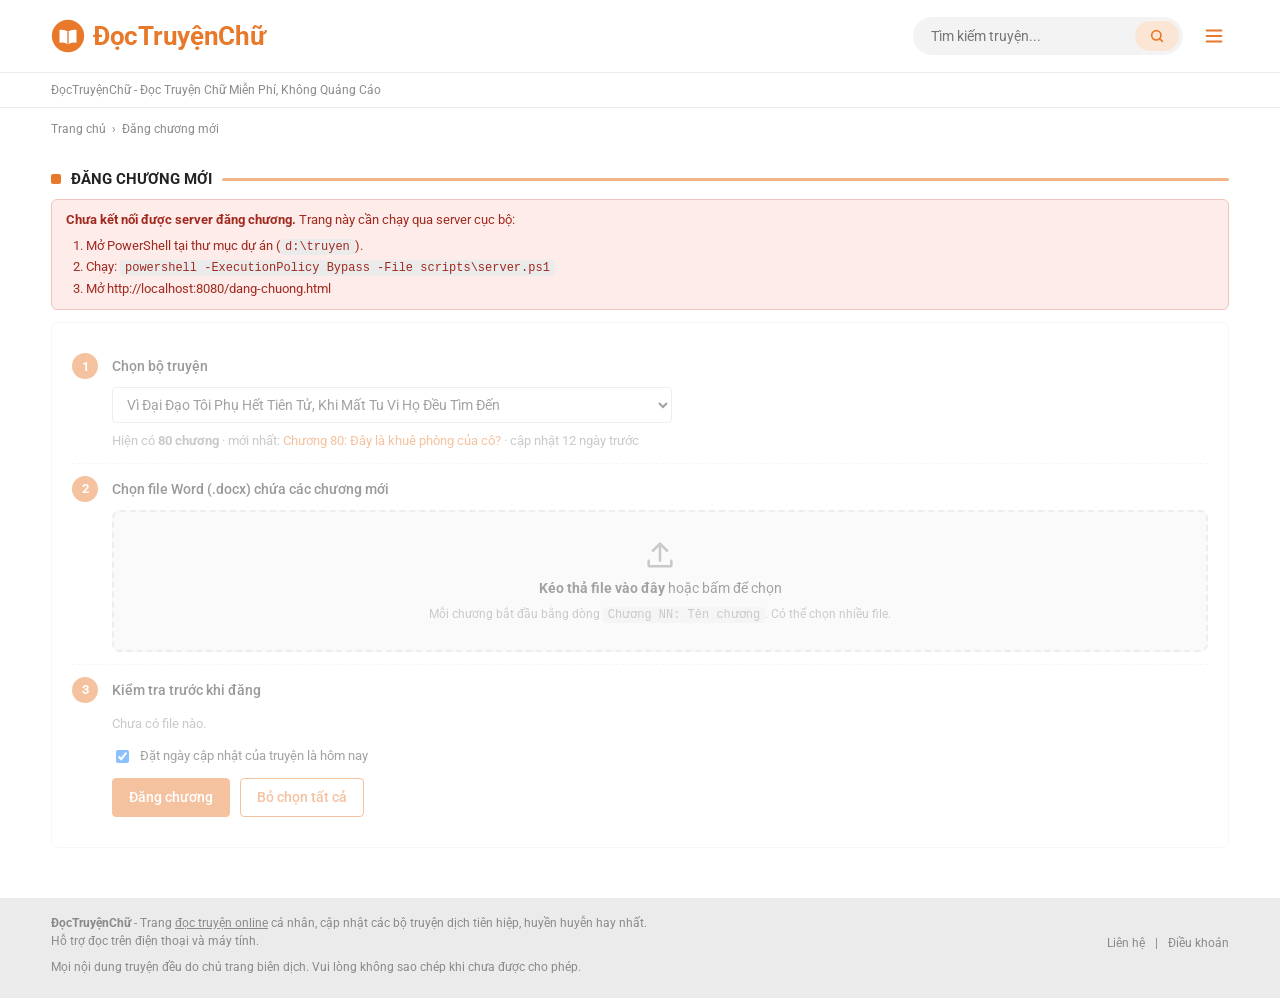
==== dang-chuong.html @ 216edb01 "Website đọc truyện tĩnh: trang chủ, trang truyện, trang đọc, trang đăng chương - 80 chương truyện "V" ====
<!doctype html>
<html lang="vi">
<head>
<meta charset="utf-8">
<meta name="viewport" content="width=device-width, initial-scale=1">
<title>Đăng chương mới - ĐọcTruyệnChữ</title>
<meta name="robots" content="noindex">
<link rel="preconnect" href="https://fonts.googleapis.com">
<link href="https://fonts.googleapis.com/css2?family=Roboto:wght@400;500;700&family=Noto+Serif:wght@400;700;900&display=swap" rel="stylesheet">
<link rel="stylesheet" href="assets/style.css">
</head>
<body>

<main class="container admin">
  <nav class="crumbs"><a href="index.html">Trang chủ</a><span>›</span>Đăng chương mới</nav>
  <div class="sec-title"><h2>Đăng chương mới</h2></div>

  <div class="notice error" id="offline" hidden>
    <b>Chưa kết nối được server đăng chương.</b> Trang này cần chạy qua server cục bộ:
    <ol>
      <li>Mở PowerShell tại thư mục dự án (<code>d:\truyen</code>).</li>
      <li>Chạy: <code>powershell -ExecutionPolicy Bypass -File scripts\server.ps1</code></li>
      <li>Mở <a href="http://localhost:8080/dang-chuong.html">http://localhost:8080/dang-chuong.html</a></li>
    </ol>
  </div>

  <section class="panel" id="form">
    <div class="step">
      <span class="num">1</span>
      <div class="grow">
        <label for="story" class="step-label">Chọn bộ truyện</label>
        <select id="story"></select>
        <div class="story-info" id="story-info"></div>
      </div>
    </div>

    <div class="step">
      <span class="num">2</span>
      <div class="grow">
        <span class="step-label">Chọn file Word (.docx) chứa các chương mới</span>
        <label class="drop" id="drop">
          <input type="file" id="file" accept=".docx" multiple hidden>
          <svg width="34" height="34" viewBox="0 0 24 24" fill="none" stroke="currentColor" stroke-width="1.8" stroke-linecap="round" stroke-linejoin="round"><path d="M12 16V4M7 9l5-5 5 5"/><path d="M4 16v3a1 1 0 0 0 1 1h14a1 1 0 0 0 1-1v-3"/></svg>
          <span><b>Kéo thả file vào đây</b> hoặc bấm để chọn</span>
          <small>Mỗi chương bắt đầu bằng dòng <code>Chương NN: Tên chương</code>. Có thể chọn nhiều file.</small>
        </label>
      </div>
    </div>

    <div class="step">
      <span class="num">3</span>
      <div class="grow">
        <span class="step-label">Kiểm tra trước khi đăng</span>
        <div id="preview"><p class="muted">Chưa có file nào.</p></div>
        <div id="warnings"></div>
        <label class="check"><input type="checkbox" id="touch" checked> Đặt ngày cập nhật của truyện là hôm nay</label>
        <div class="actions">
          <button class="btn" id="publish" disabled>Đăng chương</button>
          <button class="btn ghost" id="clear" hidden>Bỏ chọn tất cả</button>
        </div>
      </div>
    </div>
  </section>

  <section class="panel" id="result" hidden></section>
</main>

<script src="data/stories.js"></script>
<script src="assets/app.js"></script>
<script>
  renderChrome();
  const API_HEADERS = { "X-Admin": "1" };
  let uploads = [];   // [{ name, token, chapters:[{n,title,paras,words,first}] }]
  let busy = false;

  const storySel = $("#story");
  storySel.innerHTML = STORIES.map((s) => `<option value="${esc(s.slug)}">${esc(s.title)}</option>`).join("");
  const wanted = params.get("s");
  if (wanted && findStory(wanted)) storySel.value = wanted;
  const currentStory = () => findStory(storySel.value);

  function renderStoryInfo() {
    const s = currentStory();
    if (!s) { $("#story-info").textContent = "Chưa có bộ truyện nào trong content/truyen/."; return; }
    const last = s.chapters[s.chapters.length - 1];
    $("#story-info").innerHTML = `Hiện có <b>${s.chapters.length} chương</b>` +
      (last ? ` · mới nhất: <a href="${chapterUrl(s, last.n)}" target="_blank">Chương ${last.n}: ${esc(last.title)}</a>` : "") +
      ` · cập nhật ${relTime(s.updatedAt).toLowerCase()}`;
  }
  storySel.addEventListener("change", () => { renderStoryInfo(); renderPreview(); });
  renderStoryInfo();

  // ---- Kiểm tra server ----
  (async () => {
    let ok = false;
    if (location.protocol.startsWith("http")) {
      try { ok = (await fetch("/api/ping")).ok; } catch { ok = false; }
    }
    if (!ok) {
      $("#offline").hidden = false;
      $("#form").classList.add("disabled");
    }
  })();

  // ---- Chọn / kéo thả file ----
  const drop = $("#drop");
  $("#file").addEventListener("change", (e) => { addFiles(e.target.files); e.target.value = ""; });
  ["dragenter", "dragover"].forEach((ev) => drop.addEventListener(ev, (e) => { e.preventDefault(); drop.classList.add("over"); }));
  ["dragleave", "drop"].forEach((ev) => drop.addEventListener(ev, (e) => { e.preventDefault(); drop.classList.remove("over"); }));
  drop.addEventListener("drop", (e) => addFiles(e.dataTransfer.files));

  async function addFiles(fileList) {
    for (const file of fileList) {
      if (!/\.docx$/i.test(file.name)) { alert(`"${file.name}" không phải file .docx`); continue; }
      const item = { name: file.name, loading: true, chapters: [] };
      uploads = uploads.filter((u) => u.name !== file.name);  // chọn lại cùng tên thì thay thế
      uploads.push(item);
      renderPreview();
      try {
        const res = await fetch(`/api/preview?name=${encodeURIComponent(file.name)}`, {
          method: "POST", headers: { ...API_HEADERS, "Content-Type": "application/octet-stream" }, body: file,
        });
        const data = await res.json();
        if (!data.ok) throw new Error(data.error);
        Object.assign(item, { token: data.token, chapters: data.chapters, loading: false });
      } catch (err) {
        Object.assign(item, { loading: false, error: err.message || "Không đọc được file" });
      }
      renderPreview();
    }
  }

  // ---- Xem trước + cảnh báo ----
  function analyse() {
    const s = currentStory();
    const existing = new Set(s ? s.chapters.map((c) => c.n) : []);
    const lastExisting = s && s.chapters.length ? s.chapters[s.chapters.length - 1].n : 0;
    const seen = new Map();
    const warnings = [];
    let added = 0, replaced = 0;

    for (const u of uploads) {
      if (u.loading || u.error) continue;
      if (!u.chapters.length) warnings.push(`File <b>${esc(u.name)}</b> không có dòng nào dạng "Chương NN: Tên chương" nên sẽ không được đăng.`);
      for (const c of u.chapters) {
        c.status = existing.has(c.n) ? "replace" : "new";
        if (seen.has(c.n)) warnings.push(`Chương ${c.n} xuất hiện ở cả <b>${esc(seen.get(c.n))}</b> và <b>${esc(u.name)}</b>. Bản ở file chọn sau sẽ được dùng.`);
        seen.set(c.n, u.name);
        if (!c.paras) warnings.push(`Chương ${c.n} trong <b>${esc(u.name)}</b> không có nội dung.`);
      }
    }
    for (const n of seen.keys()) (existing.has(n) ? replaced++ : added++);

    // Kiểm tra chương bị thiếu giữa chương cũ và chương mới.
    const all = new Set([...existing, ...seen.keys()]);
    const max = Math.max(0, ...all);
    const missing = [];
    for (let i = 1; i <= max; i++) if (!all.has(i)) missing.push(i);
    if (missing.length) warnings.push(`Sau khi đăng sẽ bị thiếu chương: ${missing.slice(0, 15).join(", ")}${missing.length > 15 ? "…" : ""}. Kiểm tra lại số chương trong file.`);
    if (replaced) warnings.push(`${replaced} chương đã có sẵn sẽ bị <b>ghi đè</b> bằng nội dung mới.`);
    return { warnings, added, replaced, lastExisting };
  }

  function renderPreview() {
    const { warnings, added, replaced } = analyse();
    $("#clear").hidden = uploads.length === 0;
    if (!uploads.length) {
      $("#preview").innerHTML = `<p class="muted">Chưa có file nào.</p>`;
    } else {
      $("#preview").innerHTML = uploads.map((u, i) => `
        <div class="file-card">
          <div class="file-head">
            <span class="fname">📄 ${esc(u.name)}</span>
            <span class="muted">${u.loading ? "Đang đọc file…" : u.error ? "" : `${u.chapters.length} chương`}</span>
            <button class="link-btn" data-remove="${i}" ${busy ? "disabled" : ""}>Bỏ</button>
          </div>
          ${u.error ? `<p class="err">${esc(u.error)}</p>` : ""}
          ${u.chapters.length ? `<table class="chap-table">
            <thead><tr><th>Chương</th><th>Tên chương</th><th>Đoạn</th><th>Chữ</th><th></th></tr></thead>
            <tbody>${u.chapters.map((c) => `
              <tr title="${esc(c.first || "")}">
                <td>${c.n}</td><td>${esc(c.title)}</td><td>${c.paras}</td><td>${c.words.toLocaleString("vi-VN")}</td>
                <td><span class="badge ${c.status}">${c.status === "new" ? "Mới" : "Ghi đè"}</span></td>
              </tr>`).join("")}</tbody></table>` : ""}
        </div>`).join("");
    }
    $("#warnings").innerHTML = warnings.map((w) => `<div class="notice warn">⚠ ${w}</div>`).join("");

    const ready = uploads.some((u) => u.token && u.chapters.length) && !uploads.some((u) => u.loading);
    const btn = $("#publish");
    btn.disabled = !ready || busy;
    btn.textContent = busy ? "Đang đăng…" :
      ready ? `Đăng ${added} chương mới${replaced ? ` (ghi đè ${replaced})` : ""}` : "Đăng chương";
  }

  $("#preview").addEventListener("click", (e) => {
    const i = e.target.dataset.remove;
    if (i === undefined) return;
    uploads.splice(Number(i), 1);
    renderPreview();
  });
  $("#clear").addEventListener("click", () => { uploads = []; renderPreview(); });

  // ---- Đăng ----
  $("#publish").addEventListener("click", async () => {
    const s = currentStory();
    const { replaced } = analyse();
    if (replaced && !confirm(`${replaced} chương đã có sẽ bị ghi đè. Tiếp tục?`)) return;
    const files = uploads.filter((u) => u.token && u.chapters.length).map((u) => ({ token: u.token, name: u.name }));
    busy = true; renderPreview();
    let data;
    try {
      const res = await fetch("/api/publish", {
        method: "POST", headers: { ...API_HEADERS, "Content-Type": "application/json" },
        body: JSON.stringify({ slug: s.slug, files, touchDate: $("#touch").checked }),
      });
      data = await res.json();
    } catch (err) {
      data = { ok: false, error: "Mất kết nối tới server: " + err.message, log: [] };
    }
    busy = false;

    const newNums = [...new Set(uploads.flatMap((u) => u.chapters.filter((c) => c.status === "new").map((c) => c.n)))].sort((a, b) => a - b);
    const result = $("#result");
    result.hidden = false;
    if (data.ok) {
      uploads = [];
      $("#form").hidden = true;
      result.innerHTML = `
        <div class="notice ok"><b>✓ Đăng thành công!</b> "${esc(s.title)}" hiện có <b>${data.total} chương</b> (mới nhất: Chương ${data.last}).</div>
        <div class="actions">
          ${newNums.length ? `<a class="btn" href="${chapterUrl(s, newNums[0])}">Đọc Chương ${newNums[0]}</a>` : ""}
          <a class="btn ghost" href="${storyUrl(s)}">Xem trang truyện</a>
          <a class="btn ghost" href="dang-chuong.html?s=${encodeURIComponent(s.slug)}">Đăng tiếp</a>
        </div>
        <details><summary>Nhật ký import</summary><pre>${esc(data.log.join("\n"))}</pre></details>`;
    } else {
      renderPreview();
      result.innerHTML = `
        <div class="notice error"><b>Đăng thất bại.</b> ${esc(data.error || "")}</div>
        ${data.log && data.log.length ? `<details open><summary>Nhật ký import</summary><pre>${esc(data.log.join("\n"))}</pre></details>` : ""}`;
    }
    result.scrollIntoView({ behavior: "smooth" });
  });
</script>
</body>
</html>
---- assets/style.css ----
/* ============ Design tokens ============ */
:root {
  --primary: #e8792b;
  --primary-soft: #fbe6d6;
  --text: #333;
  --text-strong: #222;
  --muted: #8a8a8a;
  --line: #ececec;
  --bg: #ffffff;
  --bg-soft: #f6f6f6;
  --bg-band: #ebebeb;
  --header-bg: #ffffff;
  --input-bg: #f3f3f3;
  --green: #4caf50;
}
/* Chế độ nền của trang đọc (áp dụng cho cả trang) */
body.theme-sepia {
  --text: #3b2f1e; --text-strong: #2b2114; --muted: #8c7b5f; --line: #e3d7bd;
  --bg: #f4ecd8; --bg-soft: #efe5cc; --bg-band: #e9dec2; --header-bg: #efe5cc; --input-bg: #e6dbc0;
}
body.theme-dark {
  --text: #c9c9c9; --text-strong: #e4e4e4; --muted: #7d7d7d; --line: #2c2c2c;
  --bg: #161616; --bg-soft: #1e1e1e; --bg-band: #232323; --header-bg: #1c1c1c; --input-bg: #2a2a2a;
  --primary-soft: #3a2616;
}

* { box-sizing: border-box; }
html, body { margin: 0; }
body {
  background: var(--bg);
  color: var(--text);
  font: 14px/1.5 Roboto, Arial, sans-serif;
}
a { color: inherit; text-decoration: none; }
a:hover { color: var(--primary); }
button { font: inherit; }
.container { max-width: 1210px; margin: 0 auto; padding: 0 16px; }

/* ============ Header ============ */
.header { background: var(--header-bg); border-bottom: 1px solid var(--line); }
.header .container { display: flex; align-items: center; height: 72px; gap: 16px; }
.logo { display: flex; align-items: center; gap: 8px; color: var(--primary); font-weight: 700; font-size: 26px; letter-spacing: -.3px; }
.logo svg { width: 34px; height: 34px; flex: none; }
.search { margin-left: auto; display: flex; align-items: center; background: var(--input-bg); border-radius: 20px; padding: 4px 4px 4px 16px; width: 270px; }
.search input { border: 0; background: transparent; outline: 0; flex: 1; font: inherit; color: var(--text); min-width: 0; }
.search button { border: 0; background: var(--primary-soft); color: var(--primary); width: 44px; height: 30px; border-radius: 16px; cursor: pointer; display: grid; place-items: center; }
.menu-btn { border: 0; background: none; color: var(--primary); cursor: pointer; padding: 4px; display: grid; place-items: center; }
.tagline { background: var(--header-bg); border-bottom: 1px solid var(--line); }
.tagline .container { font-size: 12px; color: var(--muted); padding-top: 8px; padding-bottom: 8px; }
.tagline a:hover { color: var(--primary); }

/* ============ Truyện HOT ============ */
.hot { background: var(--bg-soft); padding-bottom: 12px; }
.hot-head { background: var(--bg-band); }
.hot-head .container { display: flex; align-items: center; justify-content: space-between; height: 48px; }
.hot-head h2 { margin: 0; font-size: 14px; font-weight: 700; text-transform: uppercase; color: #444; }
.hot-head select { border: 1px solid #ddd; background: #fff; border-radius: 4px; padding: 5px 8px; width: 190px; font: inherit; font-size: 12px; color: var(--muted); }
.grid { display: grid; grid-template-columns: repeat(4, 1fr); gap: 14px; padding-top: 14px; }
.card { position: relative; display: block; border-radius: 3px; overflow: hidden; aspect-ratio: 2 / 2.95; box-shadow: 0 1px 3px rgba(0,0,0,.15); container-type: inline-size; }
.card .cap { position: absolute; left: 0; right: 0; bottom: 0; background: rgba(0,0,0,.72); color: #fff; font-size: 13px; padding: 7px 10px; white-space: nowrap; overflow: hidden; text-overflow: ellipsis; }
.card:hover { color: #fff; }
.card:hover .cover { transform: scale(1.04); }
.empty { color: var(--muted); font-size: 13px; padding: 16px 0; }

/* ============ Ảnh bìa tạo bằng CSS ============ */
.cover { position: absolute; inset: 0; transition: transform .3s; display: flex; flex-direction: column; justify-content: flex-end; align-items: center; padding: 0 8% 24%; text-align: center; overflow: hidden; }
.cover::before { content: ""; position: absolute; inset: 0; background: var(--art); }
.cover::after { content: ""; position: absolute; inset: 0; background: radial-gradient(ellipse at 50% 30%, rgba(255,255,255,var(--glow, .25)), transparent 60%); }
.cover .t { position: relative; z-index: 1; font-family: "Noto Serif", serif; font-weight: 900; font-size: 17cqw; line-height: 1.05; color: var(--tc, #fff); text-shadow: 0 2px 0 var(--ts, rgba(0,0,0,.6)), 0 0 14px var(--ts, rgba(0,0,0,.6)); letter-spacing: -.5px; }
.cover .st { position: relative; z-index: 1; margin-top: 4%; font-family: "Noto Serif", serif; font-weight: 700; font-size: 7.5cqw; line-height: 1.25; color: #fff; text-shadow: 0 1px 4px rgba(0,0,0,.8); }
.cover .s { position: relative; z-index: 1; margin-top: 6%; font-size: 5.5cqw; font-weight: 700; color: #fff; background: var(--sb, #c0392b); padding: 1px 6px; border-radius: 2px; }

/* ============ Tiêu đề section ============ */
.sec-title { display: flex; align-items: center; gap: 10px; margin: 26px 0 8px; }
.sec-title::before { content: ""; width: 10px; height: 10px; background: var(--primary); border-radius: 2px; flex: none; }
.sec-title h2 { margin: 0; font-size: 15px; font-weight: 700; text-transform: uppercase; color: var(--text-strong); white-space: nowrap; }
.sec-title::after { content: ""; flex: 1; height: 3px; background: var(--primary); opacity: .55; border-radius: 2px; }
.sec-title .tool { order: 3; font-size: 12px; color: var(--muted); background: none; border: 0; cursor: pointer; white-space: nowrap; }
.sec-title .tool:hover { color: var(--primary); }

/* ============ Truyện mới cập nhật ============ */
.updates { list-style: none; margin: 0; padding: 0; }
.updates li { display: grid; grid-template-columns: 1fr 70px 140px 100px; align-items: start; padding: 10px 6px 8px; border-bottom: 1px solid var(--line); }
.updates li:hover { background: var(--bg-soft); }
.u-title { font-size: 14px; color: var(--text-strong); white-space: nowrap; overflow: hidden; text-overflow: ellipsis; }
.u-title::before { content: "›"; color: #999; margin-right: 8px; font-weight: 700; }
.u-time { grid-column: 1; font-size: 11px; color: var(--muted); padding-left: 14px; margin-top: 6px; white-space: nowrap; overflow: hidden; text-overflow: ellipsis; }
.u-time a:hover { color: var(--primary); }
.u-badge { grid-row: 1; grid-column: 2; justify-self: end; margin-right: 12px; margin-top: -4px; font-size: 9px; font-weight: 700; color: #fff; padding: 1px 4px; border-radius: 2px; background: var(--primary); }
.u-badge.full { background: var(--green); }
.u-genre { grid-row: 1; grid-column: 3; font-size: 12px; color: var(--muted); white-space: nowrap; overflow: hidden; text-overflow: ellipsis; }
.u-chap { grid-row: 1; grid-column: 4; text-align: right; font-size: 13px; color: var(--primary); }

/* ============ Thể loại ============ */
.genres { background: var(--bg-soft); border: 1px solid var(--line); border-radius: 3px; margin: 30px 0 10px; padding: 14px 18px 18px; }
.genres h3 { margin: 0 0 14px; color: var(--primary); font-size: 15px; font-weight: 500; }
.genres ul { list-style: none; margin: 0; padding: 0 10px; display: grid; grid-template-columns: repeat(3, 1fr); grid-auto-flow: column; grid-template-rows: repeat(12, auto); row-gap: 6px; }
.genres a { font-size: 13px; color: #666; }
.genres a.has { color: var(--text-strong); font-weight: 500; }
.genres a:hover { color: var(--primary); }

/* ============ Truyện đã hoàn thành ============ */
.full-grid { display: grid; grid-template-columns: repeat(4, 1fr); gap: 14px; padding: 6px 6px 20px; }
.full-item .card { box-shadow: none; }
.full-item .name { font-size: 13px; color: #444; margin: 6px 0 0; min-height: 38px; line-height: 1.4; display: -webkit-box; -webkit-line-clamp: 2; -webkit-box-orient: vertical; overflow: hidden; }
.full-item .pill { display: block; width: 44%; margin: 8px auto 0; background: var(--green); color: #fff; text-align: center; font-size: 11px; border-radius: 4px; padding: 2px 0; white-space: nowrap; overflow: hidden; }

/* ============ Giới thiệu SEO ============ */
.about { background: var(--bg-soft); margin-top: 20px; }
.about .container { padding-top: 20px; padding-bottom: 20px; font-size: 13px; color: #555; }
.about h2 { font-size: 22px; color: #222; margin: 6px 0 10px; }
.about p { margin: 0 0 10px; }
.about .fade { color: #ccc; }
.about .more { display: inline-block; border: 1px solid #ccc; background: #fff; border-radius: 3px; font-size: 12px; padding: 3px 10px; color: #666; cursor: pointer; }

/* ============ Footer ============ */
.footer { background: var(--bg-band); margin-top: 30px; }
.about + .footer { margin-top: 0; }
.footer .container { display: flex; justify-content: space-between; gap: 30px; padding-top: 16px; padding-bottom: 16px; font-size: 12px; color: var(--muted); }
.footer .left { max-width: 600px; }
.footer .left p { margin: 0 0 8px; }
.footer .left a { text-decoration: underline; }
.footer .right { display: flex; gap: 10px; align-items: flex-start; padding-top: 20px; white-space: nowrap; }

/* ============ Breadcrumb & nút ============ */
.crumbs { font-size: 12px; color: var(--muted); padding: 12px 0 4px; white-space: nowrap; overflow: hidden; text-overflow: ellipsis; }
.crumbs a:hover { color: var(--primary); }
.crumbs span { margin: 0 6px; }
.btn { display: inline-flex; align-items: center; justify-content: center; gap: 6px; border: 1px solid var(--primary); background: var(--primary); color: #fff; border-radius: 4px; padding: 8px 16px; font-size: 14px; font-weight: 500; cursor: pointer; white-space: nowrap; }
.btn:hover { color: #fff; filter: brightness(1.06); }
.btn.ghost { background: transparent; color: var(--primary); }
.btn.ghost:hover { background: var(--primary-soft); color: var(--primary); }
.btn[aria-disabled="true"] { opacity: .4; pointer-events: none; }

/* ============ Trang truyện ============ */
.story-head { display: grid; grid-template-columns: 210px 1fr; gap: 24px; padding: 12px 0 4px; }
.story-head .card { box-shadow: 0 2px 8px rgba(0,0,0,.18); }
.story-head h1 { margin: 0 0 12px; font-size: 24px; line-height: 1.3; color: var(--text-strong); }
.info { list-style: none; margin: 0 0 16px; padding: 0; font-size: 14px; }
.info li { padding: 3px 0; }
.info b { display: inline-block; min-width: 92px; font-weight: 500; color: var(--muted); }
.tag { display: inline-block; font-size: 12px; color: var(--primary); border: 1px solid var(--primary); border-radius: 12px; padding: 0 9px; margin: 0 4px 4px 0; }
.status-on { color: var(--primary); font-weight: 500; }
.status-full { color: var(--green); font-weight: 500; }
.actions { display: flex; flex-wrap: wrap; gap: 10px; }
.desc { font-size: 15px; line-height: 1.75; margin: 0; }
.chap-list { list-style: none; margin: 0; padding: 0; display: grid; grid-template-columns: minmax(0, 1fr) minmax(0, 1fr); column-gap: 30px; }
.chap-list li { border-bottom: 1px dashed var(--line); min-width: 0; }
.chap-list a { display: block; padding: 8px 4px; font-size: 14px; white-space: nowrap; overflow: hidden; text-overflow: ellipsis; }
.chap-list a.current { color: var(--primary); font-weight: 500; }
.chap-list a.current::after { content: " • đang đọc"; font-size: 11px; font-weight: 400; }

/* ============ Trang đọc ============ */
.reader { max-width: 760px; margin: 0 auto; padding: 0 16px 30px; }
.reader .story-name { display: block; text-align: center; color: var(--primary); font-size: 15px; font-weight: 500; margin: 16px 0 4px; }
.reader h1 { text-align: center; font-size: 22px; line-height: 1.35; margin: 0 0 6px; color: var(--text-strong); font-weight: 700; }
.reader .meta { text-align: center; font-size: 12px; color: var(--muted); margin-bottom: 16px; }
.chap-nav { display: flex; justify-content: center; align-items: center; gap: 8px; margin: 14px 0; }
.chap-nav .btn { padding: 7px 14px; font-size: 13px; }
.chap-nav .icon { width: 38px; padding: 7px 0; }
.settings { background: var(--bg-soft); border: 1px solid var(--line); border-radius: 6px; padding: 12px 16px; margin: 0 0 16px; display: grid; gap: 10px; font-size: 13px; }
.settings[hidden] { display: none; }
.settings .row { display: flex; align-items: center; gap: 10px; flex-wrap: wrap; }
.settings .label { min-width: 70px; color: var(--muted); }
.seg { display: inline-flex; border: 1px solid var(--line); border-radius: 4px; overflow: hidden; }
.seg button { border: 0; background: var(--bg); color: var(--text); padding: 5px 12px; cursor: pointer; font-size: 13px; }
.seg button + button { border-left: 1px solid var(--line); }
.seg button.on { background: var(--primary); color: #fff; }
.seg .val { padding: 5px 10px; min-width: 44px; text-align: center; background: var(--bg); }
.content { font-family: "Noto Serif", Georgia, serif; font-size: var(--fs, 20px); line-height: 1.8; color: var(--text); text-align: justify; overflow-wrap: break-word; }
.content.sans { font-family: Roboto, Arial, sans-serif; }
.content p { margin: 0 0 1.1em; }
.content .scene { text-align: center; letter-spacing: .6em; color: var(--muted); margin: 1.4em 0; }
.reader .end-note { text-align: center; color: var(--muted); font-size: 13px; margin-top: 8px; }
.kbd-hint { text-align: center; font-size: 12px; color: var(--muted); }

/* ============ Đăng chương (admin) ============ */
.admin-link { font-size: 13px; font-weight: 500; color: var(--primary); border: 1px solid var(--primary); border-radius: 16px; padding: 4px 12px; white-space: nowrap; }
.admin-link:hover { background: var(--primary-soft); }
.admin { padding-bottom: 20px; }
.panel { background: var(--bg); border: 1px solid var(--line); border-radius: 6px; padding: 18px 20px; margin-top: 12px; }
.panel.disabled { opacity: .45; pointer-events: none; }
.step { display: flex; gap: 14px; padding: 12px 0; }
.step + .step { border-top: 1px dashed var(--line); }
.step .num { flex: none; width: 26px; height: 26px; border-radius: 50%; background: var(--primary); color: #fff; display: grid; place-items: center; font-weight: 700; font-size: 13px; }
.step .grow { flex: 1; min-width: 0; }
.step-label { display: block; font-weight: 500; margin: 3px 0 10px; color: var(--text-strong); }
.admin select { width: 100%; max-width: 560px; padding: 8px 10px; border: 1px solid #ddd; border-radius: 4px; font: inherit; background: var(--bg); color: var(--text); }
.story-info { font-size: 13px; color: var(--muted); margin-top: 8px; }
.story-info a { color: var(--primary); }
.drop { display: flex; flex-direction: column; align-items: center; gap: 6px; border: 2px dashed #d9d9d9; border-radius: 8px; padding: 26px 16px; text-align: center; color: var(--muted); cursor: pointer; background: var(--bg-soft); transition: .15s; }
.drop:hover, .drop.over { border-color: var(--primary); color: var(--primary); background: var(--primary-soft); }
.drop span { color: var(--text); }
.drop small { font-size: 12px; }
.admin code { background: var(--bg-band); border-radius: 3px; padding: 1px 5px; font-size: 12px; }
.muted { color: var(--muted); font-size: 13px; }
.file-card { border: 1px solid var(--line); border-radius: 6px; margin-bottom: 10px; overflow: hidden; }
.file-head { display: flex; align-items: center; gap: 10px; padding: 8px 12px; background: var(--bg-soft); }
.file-head .fname { font-weight: 500; flex: 1; min-width: 0; overflow: hidden; text-overflow: ellipsis; white-space: nowrap; }
.link-btn { border: 0; background: none; color: #c0392b; cursor: pointer; font-size: 13px; }
.link-btn:disabled { opacity: .4; cursor: default; }
.err { color: #c0392b; font-size: 13px; margin: 8px 12px; }
.chap-table { width: 100%; border-collapse: collapse; font-size: 13px; }
.chap-table th { text-align: left; font-weight: 500; color: var(--muted); padding: 6px 12px; border-bottom: 1px solid var(--line); }
.chap-table td { padding: 6px 12px; border-bottom: 1px solid var(--line); }
.chap-table tr:last-child td { border-bottom: 0; }
.chap-table td:nth-child(1), .chap-table td:nth-child(3), .chap-table td:nth-child(4) { white-space: nowrap; color: var(--muted); }
.chap-table td:last-child { text-align: right; }
.badge { font-size: 11px; font-weight: 500; padding: 1px 8px; border-radius: 10px; white-space: nowrap; }
.badge.new { background: #e6f4e7; color: #2e7d32; }
.badge.replace { background: var(--primary-soft); color: #b35511; }
.notice { border-radius: 6px; padding: 10px 14px; font-size: 13px; margin: 8px 0; line-height: 1.6; }
.notice ol { margin: 6px 0 0; padding-left: 20px; }
.notice.warn { background: #fff7e6; border: 1px solid #ffe0a3; color: #8a5a00; }
.notice.error { background: #fdecea; border: 1px solid #f5c2bd; color: #a12a1f; }
.notice.ok { background: #e9f6ea; border: 1px solid #bfe3c1; color: #25632a; }
.check { display: flex; align-items: center; gap: 8px; font-size: 13px; margin: 12px 0; }
.admin details { margin-top: 12px; font-size: 13px; }
.admin pre { background: var(--bg-soft); border: 1px solid var(--line); border-radius: 4px; padding: 10px; overflow-x: auto; font-size: 12px; }

/* ============ Responsive ============ */
@media (max-width: 760px) {
  body { font-size: 13px; }
  .container { padding: 0 8px; }
  .header .container { height: 40px; }
  .logo { font-size: 15px; gap: 5px; }
  .logo svg { width: 22px; height: 22px; }
  .search { width: 150px; padding: 2px 2px 2px 10px; }
  .search input { font-size: 11px; }
  .search button { width: 30px; height: 22px; }
  .tagline .container { font-size: 10px; padding-top: 4px; padding-bottom: 4px; }
  .hot-head .container { height: 34px; }
  .hot-head h2 { font-size: 11px; }
  .hot-head select { width: 120px; padding: 3px 6px; font-size: 10px; }
  .grid { gap: 8px; padding-top: 8px; }
  .full-grid { gap: 8px; padding: 6px 4px 14px; }
  .card .cap { font-size: 9px; padding: 3px 5px; }
  .sec-title { margin: 18px 0 4px; gap: 6px; }
  .sec-title::before { width: 6px; height: 6px; }
  .sec-title h2 { font-size: 11px; }
  .updates li { grid-template-columns: 1fr 50px 100px 70px; padding: 10px 4px 9px; }
  .u-title { font-size: 11px; }
  .u-title::before { margin-right: 5px; }
  .u-time { font-size: 9px; margin-top: 4px; padding-left: 10px; }
  .u-badge { font-size: 7px; padding: 0 3px; }
  .u-genre { font-size: 10px; }
  .u-chap { font-size: 10px; }
  .genres { margin: 20px 0 6px; padding: 10px 12px 12px; }
  .genres h3 { font-size: 12px; margin-bottom: 10px; }
  .genres ul { row-gap: 3px; }
  .genres a { font-size: 10px; }
  .full-item .name { font-size: 10px; min-height: 28px; margin-top: 3px; }
  .full-item .pill { font-size: 8px; padding: 1px 0; margin-top: 5px; width: 62%; }
  .about .container { font-size: 11px; padding-top: 14px; padding-bottom: 14px; line-height: 1.6; }
  .about h2 { font-size: 16px; }
  .about p { margin-bottom: 6px; }
  .about .more { font-size: 9px; padding: 2px 8px; }
  .footer .container { font-size: 10px; padding-top: 10px; padding-bottom: 10px; gap: 16px; }
  .story-head { grid-template-columns: 130px 1fr; gap: 14px; }
  .story-head h1 { font-size: 17px; margin-bottom: 8px; }
  .info { font-size: 12px; margin-bottom: 12px; }
  .info b { min-width: 70px; }
  .btn { padding: 6px 12px; font-size: 12px; }
  .desc { font-size: 13px; }
  .chap-list a { font-size: 12px; padding: 7px 2px; }
  .reader h1 { font-size: 18px; }
}
@media (max-width: 480px) {
  .grid, .full-grid { grid-template-columns: repeat(3, 1fr); }
  .updates li { grid-template-columns: 1fr 40px 60px; }
  .u-genre { display: none; }
  .u-chap { grid-column: 3; }
  .genres ul { grid-template-columns: repeat(2, 1fr); grid-template-rows: repeat(18, auto); }
  .footer .container { flex-direction: column; gap: 0; }
  .footer .right { padding-top: 0; }
  .search { width: 120px; }
  .story-head { grid-template-columns: 1fr; }
  .story-head .card { width: 150px; margin: 0 auto; }
  .story-head h1 { text-align: center; }
  .chap-list { grid-template-columns: 1fr; }
  .chap-nav .btn { padding: 6px 10px; }
}
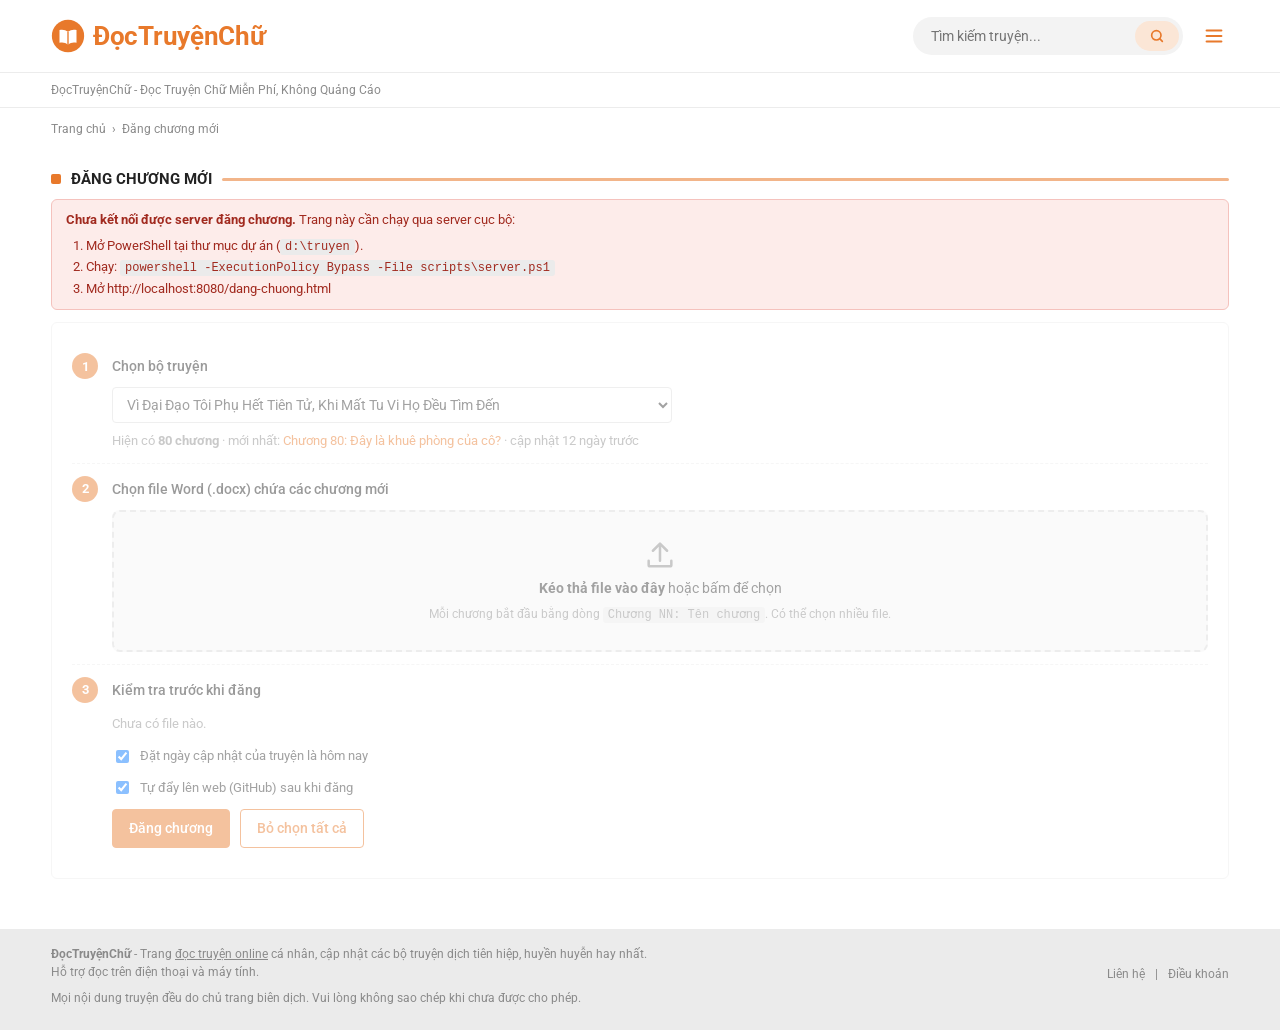
==== commit 3385774f: "Trang đăng chương: tự đẩy lên GitHub sau khi đăng - server.ps1: sau khi import thành công thì commit" ====
--- a/dang-chuong.html
+++ b/dang-chuong.html
@@ -54,6 +54,7 @@
         <div id="preview"><p class="muted">Chưa có file nào.</p></div>
         <div id="warnings"></div>
         <label class="check"><input type="checkbox" id="touch" checked> Đặt ngày cập nhật của truyện là hôm nay</label>
+        <label class="check"><input type="checkbox" id="push" checked> Tự đẩy lên web (GitHub) sau khi đăng</label>
         <div class="actions">
           <button class="btn" id="publish" disabled>Đăng chương</button>
           <button class="btn ghost" id="clear" hidden>Bỏ chọn tất cả</button>
@@ -212,7 +213,7 @@
     try {
       const res = await fetch("/api/publish", {
         method: "POST", headers: { ...API_HEADERS, "Content-Type": "application/json" },
-        body: JSON.stringify({ slug: s.slug, files, touchDate: $("#touch").checked }),
+        body: JSON.stringify({ slug: s.slug, files, touchDate: $("#touch").checked, push: $("#push").checked }),
       });
       data = await res.json();
     } catch (err) {
@@ -228,6 +229,7 @@
       $("#form").hidden = true;
       result.innerHTML = `
         <div class="notice ok"><b>✓ Đăng thành công!</b> "${esc(s.title)}" hiện có <b>${data.total} chương</b> (mới nhất: Chương ${data.last}).</div>
+        <div id="push-status">${pushNotice(data.push)}</div>
         <div class="actions">
           ${newNums.length ? `<a class="btn" href="${chapterUrl(s, newNums[0])}">Đọc Chương ${newNums[0]}</a>` : ""}
           <a class="btn ghost" href="${storyUrl(s)}">Xem trang truyện</a>
@@ -242,6 +244,27 @@
     }
     result.scrollIntoView({ behavior: "smooth" });
   });
+
+  // ---- Trạng thái đẩy lên GitHub ----
+  function pushNotice(push) {
+    if (!push) return `<div class="notice warn">Chưa đẩy lên web (đã tắt tự đẩy). Chương mới chỉ có trên máy này. <button class="link-btn retry-push">Đẩy lên web ngay</button></div>`;
+    if (push.ok) return `<div class="notice ok"><b>✓ ${esc(push.message)}</b> Web sẽ cập nhật sau khoảng 1–2 phút${push.pagesUrl ? `: <a href="${esc(push.pagesUrl)}" target="_blank" rel="noopener">${esc(push.pagesUrl)}</a>` : "."}</div>`;
+    if (push.skipped) return `<div class="notice warn">${esc(push.message)}</div>`;
+    return `<div class="notice error"><b>${esc(push.message)}</b> <button class="link-btn retry-push">Thử đẩy lại</button>
+      ${push.detail ? `<details><summary>Chi tiết lỗi</summary><pre>${esc(push.detail)}</pre></details>` : ""}</div>`;
+  }
+  $("#result").addEventListener("click", async (e) => {
+    if (!e.target.classList.contains("retry-push")) return;
+    e.target.disabled = true;
+    e.target.textContent = "Đang đẩy…";
+    let push;
+    try {
+      push = await (await fetch("/api/push", { method: "POST", headers: API_HEADERS })).json();
+    } catch (err) {
+      push = { ok: false, message: "Mất kết nối tới server: " + err.message };
+    }
+    $("#push-status").innerHTML = pushNotice(push);
+  });
 </script>
 </body>
 </html>
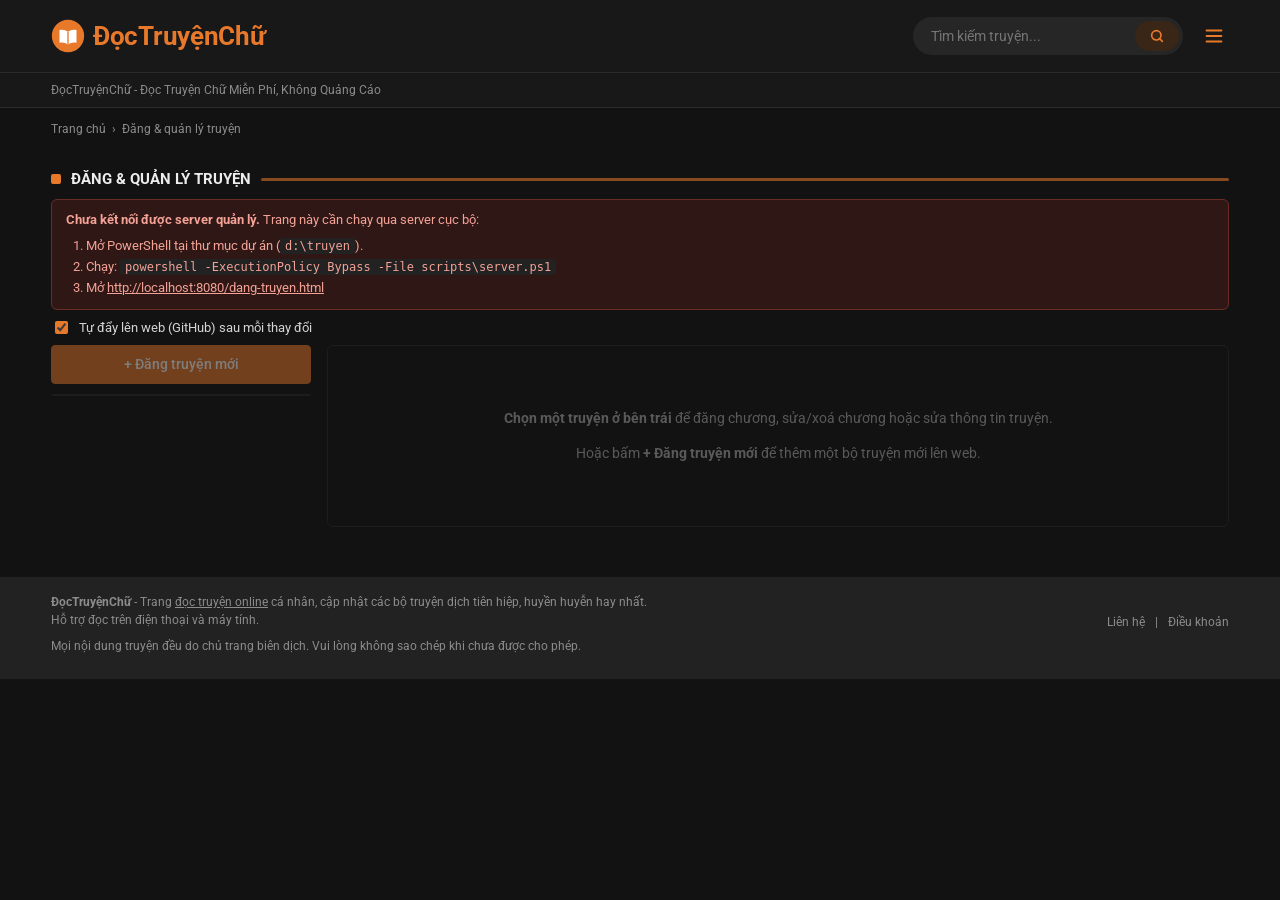
==== commit d4b7f329: "Trang "Đăng & quản lý truyện": đăng truyện mới, sửa/xoá chương - dang-truyen.html: danh sách truyện " ====
--- a/dang-chuong.html
+++ b/dang-chuong.html
@@ -2,269 +2,17 @@
 <html lang="vi">
 <head>
 <meta charset="utf-8">
-<meta name="viewport" content="width=device-width, initial-scale=1">
-<title>Đăng chương mới - ĐọcTruyệnChữ</title>
 <meta name="robots" content="noindex">
-<link rel="preconnect" href="https://fonts.googleapis.com">
-<link href="https://fonts.googleapis.com/css2?family=Roboto:wght@400;500;700&family=Noto+Serif:wght@400;700;900&display=swap" rel="stylesheet">
-<link rel="stylesheet" href="assets/style.css">
+<title>Chuyển trang…</title>
+<style>body { background: #121212; color: #d4d4d4; font: 14px/1.6 Roboto, Arial, sans-serif; padding: 24px; } a { color: #e8792b; }</style>
+<script>
+  // Trang đăng chương cũ đã gộp vào "Đăng & quản lý truyện".
+  const q = new URLSearchParams(location.search);
+  if (!q.has("tab")) q.set("tab", "upload");
+  location.replace("dang-truyen.html?" + q.toString());
+</script>
 </head>
 <body>
-
-<main class="container admin">
-  <nav class="crumbs"><a href="index.html">Trang chủ</a><span>›</span>Đăng chương mới</nav>
-  <div class="sec-title"><h2>Đăng chương mới</h2></div>
-
-  <div class="notice error" id="offline" hidden>
-    <b>Chưa kết nối được server đăng chương.</b> Trang này cần chạy qua server cục bộ:
-    <ol>
-      <li>Mở PowerShell tại thư mục dự án (<code>d:\truyen</code>).</li>
-      <li>Chạy: <code>powershell -ExecutionPolicy Bypass -File scripts\server.ps1</code></li>
-      <li>Mở <a href="http://localhost:8080/dang-chuong.html">http://localhost:8080/dang-chuong.html</a></li>
-    </ol>
-  </div>
-
-  <section class="panel" id="form">
-    <div class="step">
-      <span class="num">1</span>
-      <div class="grow">
-        <label for="story" class="step-label">Chọn bộ truyện</label>
-        <select id="story"></select>
-        <div class="story-info" id="story-info"></div>
-      </div>
-    </div>
-
-    <div class="step">
-      <span class="num">2</span>
-      <div class="grow">
-        <span class="step-label">Chọn file Word (.docx) chứa các chương mới</span>
-        <label class="drop" id="drop">
-          <input type="file" id="file" accept=".docx" multiple hidden>
-          <svg width="34" height="34" viewBox="0 0 24 24" fill="none" stroke="currentColor" stroke-width="1.8" stroke-linecap="round" stroke-linejoin="round"><path d="M12 16V4M7 9l5-5 5 5"/><path d="M4 16v3a1 1 0 0 0 1 1h14a1 1 0 0 0 1-1v-3"/></svg>
-          <span><b>Kéo thả file vào đây</b> hoặc bấm để chọn</span>
-          <small>Mỗi chương bắt đầu bằng dòng <code>Chương NN: Tên chương</code>. Có thể chọn nhiều file.</small>
-        </label>
-      </div>
-    </div>
-
-    <div class="step">
-      <span class="num">3</span>
-      <div class="grow">
-        <span class="step-label">Kiểm tra trước khi đăng</span>
-        <div id="preview"><p class="muted">Chưa có file nào.</p></div>
-        <div id="warnings"></div>
-        <label class="check"><input type="checkbox" id="touch" checked> Đặt ngày cập nhật của truyện là hôm nay</label>
-        <label class="check"><input type="checkbox" id="push" checked> Tự đẩy lên web (GitHub) sau khi đăng</label>
-        <div class="actions">
-          <button class="btn" id="publish" disabled>Đăng chương</button>
-          <button class="btn ghost" id="clear" hidden>Bỏ chọn tất cả</button>
-        </div>
-      </div>
-    </div>
-  </section>
-
-  <section class="panel" id="result" hidden></section>
-</main>
-
-<script src="data/stories.js"></script>
-<script src="assets/app.js"></script>
-<script>
-  renderChrome();
-  const API_HEADERS = { "X-Admin": "1" };
-  let uploads = [];   // [{ name, token, chapters:[{n,title,paras,words,first}] }]
-  let busy = false;
-
-  const storySel = $("#story");
-  storySel.innerHTML = STORIES.map((s) => `<option value="${esc(s.slug)}">${esc(s.title)}</option>`).join("");
-  const wanted = params.get("s");
-  if (wanted && findStory(wanted)) storySel.value = wanted;
-  const currentStory = () => findStory(storySel.value);
-
-  function renderStoryInfo() {
-    const s = currentStory();
-    if (!s) { $("#story-info").textContent = "Chưa có bộ truyện nào trong content/truyen/."; return; }
-    const last = s.chapters[s.chapters.length - 1];
-    $("#story-info").innerHTML = `Hiện có <b>${s.chapters.length} chương</b>` +
-      (last ? ` · mới nhất: <a href="${chapterUrl(s, last.n)}" target="_blank">Chương ${last.n}: ${esc(last.title)}</a>` : "") +
-      ` · cập nhật ${relTime(s.updatedAt).toLowerCase()}`;
-  }
-  storySel.addEventListener("change", () => { renderStoryInfo(); renderPreview(); });
-  renderStoryInfo();
-
-  // ---- Kiểm tra server ----
-  (async () => {
-    let ok = false;
-    if (location.protocol.startsWith("http")) {
-      try { ok = (await fetch("/api/ping")).ok; } catch { ok = false; }
-    }
-    if (!ok) {
-      $("#offline").hidden = false;
-      $("#form").classList.add("disabled");
-    }
-  })();
-
-  // ---- Chọn / kéo thả file ----
-  const drop = $("#drop");
-  $("#file").addEventListener("change", (e) => { addFiles(e.target.files); e.target.value = ""; });
-  ["dragenter", "dragover"].forEach((ev) => drop.addEventListener(ev, (e) => { e.preventDefault(); drop.classList.add("over"); }));
-  ["dragleave", "drop"].forEach((ev) => drop.addEventListener(ev, (e) => { e.preventDefault(); drop.classList.remove("over"); }));
-  drop.addEventListener("drop", (e) => addFiles(e.dataTransfer.files));
-
-  async function addFiles(fileList) {
-    for (const file of fileList) {
-      if (!/\.docx$/i.test(file.name)) { alert(`"${file.name}" không phải file .docx`); continue; }
-      const item = { name: file.name, loading: true, chapters: [] };
-      uploads = uploads.filter((u) => u.name !== file.name);  // chọn lại cùng tên thì thay thế
-      uploads.push(item);
-      renderPreview();
-      try {
-        const res = await fetch(`/api/preview?name=${encodeURIComponent(file.name)}`, {
-          method: "POST", headers: { ...API_HEADERS, "Content-Type": "application/octet-stream" }, body: file,
-        });
-        const data = await res.json();
-        if (!data.ok) throw new Error(data.error);
-        Object.assign(item, { token: data.token, chapters: data.chapters, loading: false });
-      } catch (err) {
-        Object.assign(item, { loading: false, error: err.message || "Không đọc được file" });
-      }
-      renderPreview();
-    }
-  }
-
-  // ---- Xem trước + cảnh báo ----
-  function analyse() {
-    const s = currentStory();
-    const existing = new Set(s ? s.chapters.map((c) => c.n) : []);
-    const lastExisting = s && s.chapters.length ? s.chapters[s.chapters.length - 1].n : 0;
-    const seen = new Map();
-    const warnings = [];
-    let added = 0, replaced = 0;
-
-    for (const u of uploads) {
-      if (u.loading || u.error) continue;
-      if (!u.chapters.length) warnings.push(`File <b>${esc(u.name)}</b> không có dòng nào dạng "Chương NN: Tên chương" nên sẽ không được đăng.`);
-      for (const c of u.chapters) {
-        c.status = existing.has(c.n) ? "replace" : "new";
-        if (seen.has(c.n)) warnings.push(`Chương ${c.n} xuất hiện ở cả <b>${esc(seen.get(c.n))}</b> và <b>${esc(u.name)}</b>. Bản ở file chọn sau sẽ được dùng.`);
-        seen.set(c.n, u.name);
-        if (!c.paras) warnings.push(`Chương ${c.n} trong <b>${esc(u.name)}</b> không có nội dung.`);
-      }
-    }
-    for (const n of seen.keys()) (existing.has(n) ? replaced++ : added++);
-
-    // Kiểm tra chương bị thiếu giữa chương cũ và chương mới.
-    const all = new Set([...existing, ...seen.keys()]);
-    const max = Math.max(0, ...all);
-    const missing = [];
-    for (let i = 1; i <= max; i++) if (!all.has(i)) missing.push(i);
-    if (missing.length) warnings.push(`Sau khi đăng sẽ bị thiếu chương: ${missing.slice(0, 15).join(", ")}${missing.length > 15 ? "…" : ""}. Kiểm tra lại số chương trong file.`);
-    if (replaced) warnings.push(`${replaced} chương đã có sẵn sẽ bị <b>ghi đè</b> bằng nội dung mới.`);
-    return { warnings, added, replaced, lastExisting };
-  }
-
-  function renderPreview() {
-    const { warnings, added, replaced } = analyse();
-    $("#clear").hidden = uploads.length === 0;
-    if (!uploads.length) {
-      $("#preview").innerHTML = `<p class="muted">Chưa có file nào.</p>`;
-    } else {
-      $("#preview").innerHTML = uploads.map((u, i) => `
-        <div class="file-card">
-          <div class="file-head">
-            <span class="fname">📄 ${esc(u.name)}</span>
-            <span class="muted">${u.loading ? "Đang đọc file…" : u.error ? "" : `${u.chapters.length} chương`}</span>
-            <button class="link-btn" data-remove="${i}" ${busy ? "disabled" : ""}>Bỏ</button>
-          </div>
-          ${u.error ? `<p class="err">${esc(u.error)}</p>` : ""}
-          ${u.chapters.length ? `<table class="chap-table">
-            <thead><tr><th>Chương</th><th>Tên chương</th><th>Đoạn</th><th>Chữ</th><th></th></tr></thead>
-            <tbody>${u.chapters.map((c) => `
-              <tr title="${esc(c.first || "")}">
-                <td>${c.n}</td><td>${esc(c.title)}</td><td>${c.paras}</td><td>${c.words.toLocaleString("vi-VN")}</td>
-                <td><span class="badge ${c.status}">${c.status === "new" ? "Mới" : "Ghi đè"}</span></td>
-              </tr>`).join("")}</tbody></table>` : ""}
-        </div>`).join("");
-    }
-    $("#warnings").innerHTML = warnings.map((w) => `<div class="notice warn">⚠ ${w}</div>`).join("");
-
-    const ready = uploads.some((u) => u.token && u.chapters.length) && !uploads.some((u) => u.loading);
-    const btn = $("#publish");
-    btn.disabled = !ready || busy;
-    btn.textContent = busy ? "Đang đăng…" :
-      ready ? `Đăng ${added} chương mới${replaced ? ` (ghi đè ${replaced})` : ""}` : "Đăng chương";
-  }
-
-  $("#preview").addEventListener("click", (e) => {
-    const i = e.target.dataset.remove;
-    if (i === undefined) return;
-    uploads.splice(Number(i), 1);
-    renderPreview();
-  });
-  $("#clear").addEventListener("click", () => { uploads = []; renderPreview(); });
-
-  // ---- Đăng ----
-  $("#publish").addEventListener("click", async () => {
-    const s = currentStory();
-    const { replaced } = analyse();
-    if (replaced && !confirm(`${replaced} chương đã có sẽ bị ghi đè. Tiếp tục?`)) return;
-    const files = uploads.filter((u) => u.token && u.chapters.length).map((u) => ({ token: u.token, name: u.name }));
-    busy = true; renderPreview();
-    let data;
-    try {
-      const res = await fetch("/api/publish", {
-        method: "POST", headers: { ...API_HEADERS, "Content-Type": "application/json" },
-        body: JSON.stringify({ slug: s.slug, files, touchDate: $("#touch").checked, push: $("#push").checked }),
-      });
-      data = await res.json();
-    } catch (err) {
-      data = { ok: false, error: "Mất kết nối tới server: " + err.message, log: [] };
-    }
-    busy = false;
-
-    const newNums = [...new Set(uploads.flatMap((u) => u.chapters.filter((c) => c.status === "new").map((c) => c.n)))].sort((a, b) => a - b);
-    const result = $("#result");
-    result.hidden = false;
-    if (data.ok) {
-      uploads = [];
-      $("#form").hidden = true;
-      result.innerHTML = `
-        <div class="notice ok"><b>✓ Đăng thành công!</b> "${esc(s.title)}" hiện có <b>${data.total} chương</b> (mới nhất: Chương ${data.last}).</div>
-        <div id="push-status">${pushNotice(data.push)}</div>
-        <div class="actions">
-          ${newNums.length ? `<a class="btn" href="${chapterUrl(s, newNums[0])}">Đọc Chương ${newNums[0]}</a>` : ""}
-          <a class="btn ghost" href="${storyUrl(s)}">Xem trang truyện</a>
-          <a class="btn ghost" href="dang-chuong.html?s=${encodeURIComponent(s.slug)}">Đăng tiếp</a>
-        </div>
-        <details><summary>Nhật ký import</summary><pre>${esc(data.log.join("\n"))}</pre></details>`;
-    } else {
-      renderPreview();
-      result.innerHTML = `
-        <div class="notice error"><b>Đăng thất bại.</b> ${esc(data.error || "")}</div>
-        ${data.log && data.log.length ? `<details open><summary>Nhật ký import</summary><pre>${esc(data.log.join("\n"))}</pre></details>` : ""}`;
-    }
-    result.scrollIntoView({ behavior: "smooth" });
-  });
-
-  // ---- Trạng thái đẩy lên GitHub ----
-  function pushNotice(push) {
-    if (!push) return `<div class="notice warn">Chưa đẩy lên web (đã tắt tự đẩy). Chương mới chỉ có trên máy này. <button class="link-btn retry-push">Đẩy lên web ngay</button></div>`;
-    if (push.ok) return `<div class="notice ok"><b>✓ ${esc(push.message)}</b> Web sẽ cập nhật sau khoảng 1–2 phút${push.pagesUrl ? `: <a href="${esc(push.pagesUrl)}" target="_blank" rel="noopener">${esc(push.pagesUrl)}</a>` : "."}</div>`;
-    if (push.skipped) return `<div class="notice warn">${esc(push.message)}</div>`;
-    return `<div class="notice error"><b>${esc(push.message)}</b> <button class="link-btn retry-push">Thử đẩy lại</button>
-      ${push.detail ? `<details><summary>Chi tiết lỗi</summary><pre>${esc(push.detail)}</pre></details>` : ""}</div>`;
-  }
-  $("#result").addEventListener("click", async (e) => {
-    if (!e.target.classList.contains("retry-push")) return;
-    e.target.disabled = true;
-    e.target.textContent = "Đang đẩy…";
-    let push;
-    try {
-      push = await (await fetch("/api/push", { method: "POST", headers: API_HEADERS })).json();
-    } catch (err) {
-      push = { ok: false, message: "Mất kết nối tới server: " + err.message };
-    }
-    $("#push-status").innerHTML = pushNotice(push);
-  });
-</script>
+<p>Trang đăng chương đã chuyển sang <a href="dang-truyen.html">Đăng &amp; quản lý truyện</a>.</p>
 </body>
 </html>
